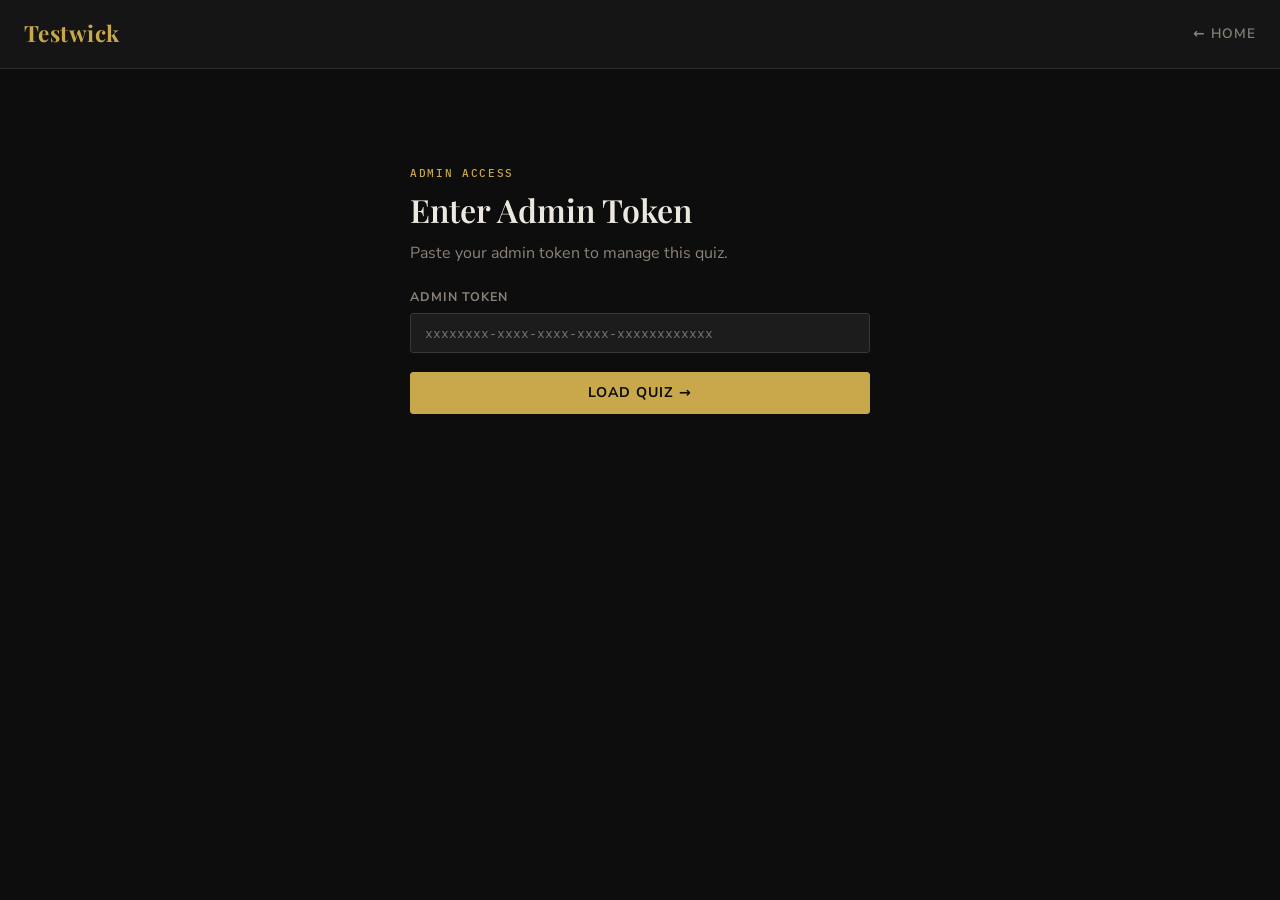
==== Testwick/Testwick/wwwroot/admin.html @ c9cc1759 "commit Fixed website location  Fixed several endpoints  Added and reworked many dto objects" ====
<!DOCTYPE html>
<html lang="en">
<head>
    <meta charset="UTF-8" />
    <meta name="viewport" content="width=device-width, initial-scale=1.0" />
    <title>Testwick – Admin</title>
    <link rel="stylesheet" href="style.css" />
    <style>
        .admin-shell {
            max-width: 860px;
            margin: 0 auto;
            padding: 2rem 1.5rem 4rem;
        }

        /* Top stats bar */
        .stats-bar {
            display: flex;
            gap: 1px;
            background: var(--border);
            border: 1px solid var(--border);
            border-radius: var(--radius-lg);
            overflow: hidden;
            margin-bottom: 2rem;
        }

        .stat-cell {
            flex: 1;
            background: var(--surface);
            padding: 1rem 1.25rem;
            text-align: center;
        }

            .stat-cell:hover {
                background: var(--surface-2);
            }

        .stat-num {
            font-family: var(--font-display);
            font-size: 1.8rem;
            color: var(--gold);
            line-height: 1;
            margin-bottom: 0.3rem;
        }

        .stat-label {
            font-family: var(--font-mono);
            font-size: 0.65rem;
            color: var(--text-dim);
            text-transform: uppercase;
            letter-spacing: 0.1em;
        }

        /* Section panels */
        .admin-section {
            background: var(--surface);
            border: 1px solid var(--border);
            border-radius: var(--radius-lg);
            padding: 1.5rem;
            margin-bottom: 1.25rem;
        }

        .admin-section-title {
            font-family: var(--font-display);
            font-size: 1rem;
            color: var(--text);
            margin-bottom: 1rem;
            display: flex;
            align-items: center;
            gap: 0.6rem;
        }

        /* Token row */
        .token-row {
            margin-bottom: 0.75rem;
        }

            .token-row label {
                font-size: 0.7rem;
                font-weight: 700;
                text-transform: uppercase;
                letter-spacing: 0.08em;
                color: var(--text-muted);
                display: block;
                margin-bottom: 0.3rem;
            }

        /* Edit title */
        .edit-title-row {
            display: flex;
            gap: 0.5rem;
            align-items: flex-start;
        }

            .edit-title-row input {
                flex: 1;
                background: var(--surface-2);
                border: 1px solid var(--border-2);
                border-radius: var(--radius);
                color: var(--text);
                font-family: var(--font-display);
                font-size: 1rem;
                padding: 0.6rem 0.85rem;
                outline: none;
                transition: border-color var(--transition);
            }

                .edit-title-row input:focus {
                    border-color: var(--gold);
                }

        /* Add question row */
        .add-q-row {
            display: flex;
            gap: 0.5rem;
            align-items: flex-end;
        }

            .add-q-row .field {
                margin-bottom: 0;
                flex: 1;
            }

        /* Question list */
        .question-list {
            display: flex;
            flex-direction: column;
            gap: 0.75rem;
        }

        .question-item {
            background: var(--surface-2);
            border: 1px solid var(--border);
            border-radius: var(--radius-lg);
            padding: 1rem 1.25rem;
            display: flex;
            align-items: center;
            gap: 1rem;
            transition: border-color var(--transition);
        }

            .question-item:hover {
                border-color: var(--border-2);
            }

        .remove-btn {
            background: none;
            border: none;
            cursor: pointer;
            color: var(--text-dim);
            font-size: 0.9rem;
            padding: 0 0.2rem;
            transition: color var(--transition);
            line-height: 1;
            vertical-align: central;
        }

            .remove-btn:hover {
                color: var(--red);
            }

        .q-position {
            font-family: var(--font-mono);
            font-size: 0.72rem;
            color: var(--text-dim);
            min-width: 24px;
            text-align: right;
            padding-top: 2px;
        }

        .q-body {
            flex: 1;
            min-width: 0;
        }

            .q-body .q-text {
                font-family: var(--font-display);
                font-size: 0.95rem;
                color: var(--text);
                margin-bottom: 0.4rem;
                line-height: 1.4;
            }

        .q-choices-preview {
            display: flex;
            flex-wrap: wrap;
            gap: 0.35rem;
            margin-top: 0.4rem;
        }

        .q-choice-pill {
            font-size: 0.72rem;
            padding: 0.15rem 0.5rem;
            border-radius: 999px;
            border: 1px solid var(--border-2);
            color: var(--text-dim);
            background: var(--surface-3);
        }

            .q-choice-pill.is-correct {
                border-color: var(--green);
                color: var(--green);
                background: var(--green-bg);
            }

        .q-actions-cell {
            display: flex;
            flex-direction: column;
            gap: 0.4rem;
            align-items: flex-end;
            flex-shrink: 0;
        }

        /* Results table */
        .results-table {
            width: 100%;
            border-collapse: collapse;
            font-size: 0.85rem;
        }

            .results-table th {
                font-family: var(--font-mono);
                font-size: 0.65rem;
                text-transform: uppercase;
                letter-spacing: 0.08em;
                color: var(--text-dim);
                padding: 0.5rem 0.75rem;
                text-align: left;
                border-bottom: 1px solid var(--border);
            }

            .results-table td {
                padding: 0.65rem 0.75rem;
                color: var(--text-muted);
                border-bottom: 1px solid var(--border);
            }

            .results-table tr:last-child td {
                border-bottom: none;
            }

            .results-table tr:hover td {
                background: var(--surface-2);
                color: var(--text);
            }

        .score-cell {
            font-family: var(--font-mono);
            color: var(--gold) !important;
        }

        .name-cell {
            color: var(--text) !important;
            font-weight: 600;
        }

        /* Empty state inline */
        .inline-empty {
            text-align: center;
            padding: 2rem;
            color: var(--text-dim);
            font-size: 0.85rem;
            font-family: var(--font-mono);
        }

        /* Confirm dialog */
        .confirm-overlay {
            position: fixed;
            inset: 0;
            background: rgba(0,0,0,0.7);
            display: flex;
            align-items: center;
            justify-content: center;
            z-index: 100;
            backdrop-filter: blur(3px);
        }

        .confirm-box {
            background: var(--surface);
            border: 1px solid var(--border-2);
            border-radius: var(--radius-lg);
            padding: 2rem;
            max-width: 380px;
            width: 90%;
            text-align: center;
            animation: fadeUp 0.25s ease;
        }

            .confirm-box h3 {
                margin-bottom: 0.5rem;
            }

            .confirm-box p {
                font-size: 0.88rem;
                margin-bottom: 1.5rem;
            }

        .confirm-btns {
            display: flex;
            gap: 0.75rem;
            justify-content: center;
        }
    </style>
</head>
<body>

    <header class="site-header">
        <a href="index.html" class="site-logo">Testwick</a>
        <nav class="nav-links">
            <a href="index.html">← Home</a>
        </nav>
    </header>

    <!-- Confirm Dialog -->
    <div id="confirm-overlay" class="confirm-overlay hidden">
        <div class="confirm-box">
            <h3 id="confirm-title">Are you sure?</h3>
            <p id="confirm-body"></p>
            <div class="confirm-btns">
                <button class="btn btn-ghost" onclick="closeConfirm()">Cancel</button>
                <button class="btn btn-primary" id="confirm-ok-btn">Confirm</button>
            </div>
        </div>
    </div>

    <div class="admin-shell">

        <!-- Loading -->
        <div id="loading" class="loading-center">
            <div class="spinner"></div>
            <span>Loading quiz…</span>
        </div>

        <!-- Token Entry Prompt -->
        <div id="token-prompt" class="hidden" style="max-width:460px;margin:4rem auto;">
            <div class="section-label">Admin Access</div>
            <h2 style="margin-bottom:0.75rem;">Enter Admin Token</h2>
            <p style="margin-bottom:1.25rem;">Paste your admin token to manage this quiz.</p>
            <div class="field">
                <label>Admin Token</label>
                <input type="text" id="token-input-field"
                       placeholder="xxxxxxxx-xxxx-xxxx-xxxx-xxxxxxxxxxxx"
                       style="font-family:var(--font-mono);font-size:0.82rem;" />
            </div>
            <div id="token-error" class="alert alert-error hidden mb-2"></div>
            <button class="btn btn-primary btn-full" onclick="loadByToken()">Load Quiz →</button>
        </div>

        <!-- Error state -->
        <div id="error-state" class="hidden mt-4">
            <div class="alert alert-error"></div>
            <div class="text-center mt-3">
                <a href="index.html" class="btn btn-ghost">← Back to home</a>
            </div>
        </div>

        <!-- Main admin content -->
        <div id="admin-content" class="hidden">

            <!-- Page title -->
            <div class="page-hero" style="padding-top:2.5rem;">
                <div class="eyebrow">Admin Dashboard</div>
                <h1 id="quiz-title-display"></h1>
                <p id="quiz-meta-display"></p>
            </div>

            <!-- Stats -->
            <div class="stats-bar">
                <div class="stat-cell">
                    <div class="stat-num" id="stat-questions">0</div>
                    <div class="stat-label">Questions</div>
                </div>
                <div class="stat-cell">
                    <div class="stat-num" id="stat-results">—</div>
                    <div class="stat-label">Submissions</div>
                </div>
                <div class="stat-cell">
                    <div class="stat-num" id="stat-avg">—</div>
                    <div class="stat-label">Avg Score</div>
                </div>
                <div class="stat-cell">
                    <div class="stat-num" id="stat-id">—</div>
                    <div class="stat-label">Quiz ID</div>
                </div>
            </div>

            <!-- Tokens -->
            <div class="admin-section">
                <div class="admin-section-title">🔑 Tokens & Links</div>
                <div class="token-row">
                    <label>Admin Token (this page)</label>
                    <div class="token-box">
                        <code id="display-admin-token"></code>
                        <button class="token-copy-btn" onclick="copyToken('display-admin-token',this)">copy</button>
                    </div>
                </div>
                <div class="token-row">
                    <label>Contributor Token — share this with contributors</label>
                    <div class="token-box">
                        <code id="display-contrib-token"></code>
                        <button class="token-copy-btn" onclick="copyToken('display-contrib-token',this)">copy</button>
                    </div>
                </div>
                <div class="token-row" style="margin-top:0.75rem;">
                    <label>Public Quiz Link</label>
                    <div class="token-box">
                        <code id="display-quiz-link"></code>
                        <button class="token-copy-btn" onclick="copyToken('display-quiz-link',this)">copy</button>
                    </div>
                </div>
            </div>

            <!-- Edit Title -->
            <div class="admin-section">
                <div class="admin-section-title">✏️ Edit Quiz Title</div>
                <div class="edit-title-row">
                    <input type="text" id="title-input" placeholder="Quiz title…" />
                    <button class="btn btn-outline" onclick="saveTitle()">Save</button>
                </div>
                <div id="title-msg" class="mt-1" style="font-size:0.8rem;color:var(--green);display:none;">✓ Title updated</div>
                <div id="title-err" class="alert alert-error mt-2 hidden"></div>
            </div>

            <!-- Add Existing Question -->
            <div class="admin-section">
                <div class="admin-section-title">➕ Add Existing Question by ID</div>
                <div class="add-q-row">
                    <div class="field">
                        <label>Question ID</label>
                        <input type="number" id="add-q-id" placeholder="e.g. 42" min="1"
                               style="font-family:var(--font-mono);" />
                    </div>
                    <button class="btn btn-outline" onclick="addQuestion()">Add Question</button>
                </div>
                <div id="add-q-msg" class="alert alert-success mt-2 hidden"></div>
                <div id="add-q-err" class="alert alert-error mt-2 hidden"></div>
            </div>

            <!-- Questions List -->
            <div class="admin-section">
                <div class="admin-section-title">📋 Questions <span id="q-count-badge" class="badge badge-muted ml-2" style="margin-left:0.5rem;"></span></div>
                <div id="questions-list" class="question-list">
                    <div class="inline-empty">No questions yet</div>
                </div>
            </div>

            <!-- Results -->
            <div class="admin-section">
                <div class="admin-section-title">📊 Submissions</div>
                <div id="results-area">
                    <div class="loading-center" style="min-height:80px;">
                        <div class="spinner"></div>
                    </div>
                </div>
            </div>

        </div><!-- /admin-content -->

    </div><!-- /admin-shell -->

    <script src="config.js"></script>
    <script>
        let currentAdminToken = null;
        let currentContributorToken = null;
        let currentAdminQuiz = null;
        let currentResults = [];

        // ── Init ──────────────────────────────────────────────────
        async function init() {
            const params = new URLSearchParams(window.location.search);
            const token = params.get('token');

            if (!token || !isGuid(token)) {
                document.getElementById('loading').classList.add('hidden');
                document.getElementById('token-prompt').classList.remove('hidden');
                return;
            }
            await loadQuiz(token);
        }

        async function loadByToken() {
            const tok = document.getElementById('token-input-field').value.trim();
            const err = document.getElementById('token-error');
            if (!isGuid(tok)) {
                err.textContent = 'Please enter a valid GUID token.';
                err.classList.remove('hidden');
                return;
            }
            err.classList.add('hidden');
            document.getElementById('token-prompt').classList.add('hidden');
            document.getElementById('loading').classList.remove('hidden');
            await loadQuiz(tok);
        }

        async function loadQuiz(token) {
            currentAdminToken = token;
            try {
                const res = await fetch(API.quizByAdmin(token));
                if (res.status === 404) throw new Error('Quiz not found. Check your admin token.');
                if (!res.ok) throw new Error(`Server error ${res.status}`);
                currentAdminQuiz = await res.json();
                currentContributorToken = currentAdminQuiz.contributorToken
            } catch (e) {
                showError(e.message);
                return;
            }

            document.getElementById('loading').classList.add('hidden');
            renderAdmin();
            loadResults();
        }

        // ── Render ────────────────────────────────────────────────
        function renderAdmin() {
            const q = currentAdminQuiz;

            document.title = `Testwick – Admin: ${q.title}`;
            document.getElementById('quiz-title-display').textContent = q.title;
            document.getElementById('quiz-meta-display').textContent = `Quiz #${q.id}`;
            document.getElementById('stat-questions').textContent = q.questions.length;
            document.getElementById('stat-id').textContent = q.id;

            document.getElementById('title-input').value = q.title;

            document.getElementById('display-admin-token').textContent = currentAdminToken;
            document.getElementById('display-contrib-token').textContent = currentContributorToken;
            document.getElementById('display-quiz-link').textContent =
                `${location.origin}${location.pathname.replace('admin.html', 'quiz.html')}?id=${q.id}`;

            renderQuestions(q.questions);
            document.getElementById('q-count-badge').textContent = q.questions.length;
            document.getElementById('admin-content').classList.remove('hidden');
        }

        function renderQuestions(questions) {
            const list = document.getElementById('questions-list');
            if (!questions.length) {
                list.innerHTML = '<div class="inline-empty">No questions yet — add one below.</div>';
                return;
            }

            list.innerHTML = '';
            const letters = ['A', 'B', 'C', 'D', 'E', 'F', 'G', 'H'];

            questions.forEach((q, idx) => {
                const pillsHtml = q.choices.map((c, ci) => `
                    <span class="q-choice-pill ${c.id === q.correctChoiceId ? 'is-correct' : ''}">
                        ${letters[ci] || ci + 1}. ${escHtml(c.text)}
                        ${c.id === q.correctChoiceId ? ' ✓' : ''}
                    </span>
                `).join('');

                const item = document.createElement('div');
                item.className = 'question-item';
                item.innerHTML = `
                    <div class="q-position">${idx + 1}</div>
                    <div class="q-body">
                        <div class="q-text">${escHtml(q.text)}</div>
                        <div class="q-choices-preview">${pillsHtml}</div>
                    </div>
                    <div class="q-actions-cell">
                        <span class="badge badge-muted mono">Q-ID:${q.id}</span>
                    </div>

                    ${`<button class="remove-btn" data-idx="${idx}">✕</button>`}
                `;

                list.appendChild(item);
            });
        }

        // ── Results ───────────────────────────────────────────────
        async function loadResults() {
            if (!currentAdminQuiz) return;
            try {
                const res = await fetch(API.resultsByQuiz(currentAdminQuiz.id));
                if (!res.ok) throw new Error();
                currentResults = await res.json();
                renderResults();
            } catch {
                document.getElementById('results-area').innerHTML =
                    '<div class="inline-empty">Could not load submissions.</div>';
            }
        }

        function renderResults() {
            const area = document.getElementById('results-area');
            if (!currentResults.length) {
                area.innerHTML = '<div class="inline-empty">No submissions yet.</div>';
                document.getElementById('stat-results').textContent = '0';
                document.getElementById('stat-avg').textContent = '—';
                return;
            }

            const total = currentResults.length;
            const avgScore = (currentResults.reduce((s, r) => s + r.score, 0) / total).toFixed(1);
            const maxPoss = currentAdminQuiz.questions.length;

            document.getElementById('stat-results').textContent = total;
            document.getElementById('stat-avg').textContent = `${avgScore}/${maxPoss}`;

            const rows = currentResults.map(r => {
                const pct = maxPoss > 0 ? Math.round((r.score / maxPoss) * 100) : 0;
                return `
                    <tr>
                        <td class="name-cell">${escHtml(r.firstName)} ${escHtml(r.lastName)}</td>
                        <td class="score-cell">${r.score}/${maxPoss} <span style="color:var(--text-dim)">(${pct}%)</span></td>
                        <td>${formatDate(r.createdAt)}</td>
                        <td><a href="results.html?id=${r.id}" class="btn btn-ghost btn-sm">View</a></td>
                    </tr>
                `;
            }).join('');

            area.innerHTML = `
              <table class="results-table">
                <thead>
                  <tr>
                    <th>Name</th>
                    <th>Score</th>
                    <th>Submitted</th>
                    <th></th>
                  </tr>
                </thead>
                <tbody>${rows}</tbody>
              </table>
            `;
        }

        // ── Actions ───────────────────────────────────────────────
        async function saveTitle() {
            const title = document.getElementById('title-input').value.trim();
            const err = document.getElementById('title-err');
            const msg = document.getElementById('title-msg');
            err.classList.add('hidden');
            msg.style.display = 'none';

            if (!title) {
                err.textContent = 'Title cannot be empty.';
                err.classList.remove('hidden');
                return;
            }

            try {
                const res = await fetch(API.quizUpdateAdmin(currentAdminToken), {
                    method: 'PUT',
                    headers: { 'Content-Type': 'application/json' },
                    body: JSON.stringify({
                        title,
                        questionIds: currentAdminQuiz.questions.map(q => q.id)
                    })
                });
                if (!res.ok) throw new Error(`Server error ${res.status}`);
                currentAdminQuiz.title = title;
                document.getElementById('quiz-title-display').textContent = title;
                document.title = `Testwick – Admin: ${title}`;
                msg.style.display = 'block';
                setTimeout(() => { msg.style.display = 'none'; }, 2500);
            } catch (e) {
                err.textContent = 'Failed to update title: ' + e.message;
                err.classList.remove('hidden');
            }
        }

        async function addQuestion() {
            const qid = document.getElementById('add-q-id').value.trim();
            const msg = document.getElementById('add-q-msg');
            const err = document.getElementById('add-q-err');
            msg.classList.add('hidden');
            err.classList.add('hidden');

            if (!qid || isNaN(qid)) {
                err.textContent = 'Enter a valid question ID.';
                err.classList.remove('hidden');
                return;
            }

            try {
                const res = await fetch(API.quizAddQuestion(currentAdminToken, qid), {
                    method: 'PUT'
                });
                if (res.status === 404) throw new Error('Question or quiz not found.');
                if (!res.ok) throw new Error(`Server error ${res.status}`);
                currentAdminQuiz = await res.json();
                renderQuestions(currentAdminQuiz.questions);
                document.getElementById('q-count-badge').textContent = currentAdminQuiz.questions.length;
                document.getElementById('stat-questions').textContent = currentAdminQuiz.questions.length;
                document.getElementById('add-q-id').value = '';
                msg.textContent = `Question #${qid} added successfully.`;
                msg.classList.remove('hidden');
                setTimeout(() => msg.classList.add('hidden'), 3000);
            } catch (e) {
                err.textContent = 'Failed to add question: ' + e.message;
                err.classList.remove('hidden');
            }
        }

        async function removeChoice(idx) {
            const msg = document.getElementById('add-q-msg');
            const err = document.getElementById('add-q-err');
            msg.classList.add('hidden');
            err.classList.add('hidden');

            // currentAdminQuiz.questions is bad - fix!!!!

            try {
                console.log("index: " + idx);
                console.log("question object: " + currentAdminQuiz.questions[idx]);
                console.log("id: " + currentAdminQuiz.questions[idx].id);
                const res = await fetch(API.quizRemoveQuestion(currentAdminToken, currentAdminQuiz.questions[idx].id), {
                    method: 'PUT',

                });

                if (res.status === 404) throw new Error('Question or quiz not found.');
                if (!res.ok) throw new Error(`Server error ${res.status}`);
                console.log(currentAdminQuiz);
                currentAdminQuiz = await res.json();
                console.log(currentAdminQuiz);
                renderQuestions(currentAdminQuiz.questions);
                document.getElementById('q-count-badge').textContent = currentAdminQuiz.questions.length;
                document.getElementById('stat-questions').textContent = currentAdminQuiz.questions.length;
                msg.textContent = `Question #${idx} removed successfully.`;
                msg.classList.remove('hidden');
                renderQuestions(currentAdminQuiz.questions);
                setTimeout(() => msg.classList.add('hidden'), 3000);
            } catch (e) {
                err.textContent = 'Failed to remove question: ' + e.message;
                err.classList.remove('hidden');
            }
        }

        document.getElementById('questions-list').addEventListener('click', (e) => {
            if (e.target.classList.contains('remove-btn')) {
                removeChoice(Number(e.target.dataset.idx));
            }
        });

        // ── Confirm Dialog ────────────────────────────────────────
        let confirmCallback = null;
        function openConfirm(title, body, onOk) {
            document.getElementById('confirm-title').textContent = title;
            document.getElementById('confirm-body').textContent = body;
            confirmCallback = onOk;
            document.getElementById('confirm-overlay').classList.remove('hidden');
        }
        function closeConfirm() {
            document.getElementById('confirm-overlay').classList.add('hidden');
            confirmCallback = null;
        }
        document.getElementById('confirm-ok-btn').onclick = () => {
            if (confirmCallback) confirmCallback();
            closeConfirm();
        };

        // ── Helpers ───────────────────────────────────────────────
        function isGuid(s) {
            return /^[0-9a-f]{8}-[0-9a-f]{4}-[0-9a-f]{4}-[0-9a-f]{4}-[0-9a-f]{12}$/i.test(s);
        }

        function showError(msg) {
            document.getElementById('loading').classList.add('hidden');
            const state = document.getElementById('error-state');
            state.classList.remove('hidden');
            state.querySelector('.alert').textContent = msg;
        }

        function copyToken(elementId, btn) {
            const text = document.getElementById(elementId).textContent;
            navigator.clipboard.writeText(text).then(() => {
                const orig = btn.textContent;
                btn.textContent = 'copied!';
                btn.style.color = 'var(--green)';
                setTimeout(() => { btn.textContent = orig; btn.style.color = ''; }, 1800);
            });
        }

        function formatDate(iso) {
            try {
                return new Date(iso).toLocaleString(undefined, {
                    month: 'short', day: 'numeric', year: 'numeric',
                    hour: '2-digit', minute: '2-digit'
                });
            } catch { return iso; }
        }

        function escHtml(str) {
            return String(str)
                .replace(/&/g, '&amp;').replace(/</g, '&lt;').replace(/>/g, '&gt;').replace(/"/g, '&quot;');
        }

        init();
    </script>
</body>
</html>
---- Testwick/Testwick/wwwroot/style.css ----
/* ══════════════════════════════════════════════════════════════
   Testwick – Shared Stylesheet
   Dark Academic aesthetic: charcoal + gold, serif display font
══════════════════════════════════════════════════════════════ */

@import url('https://fonts.googleapis.com/css2?family=Playfair+Display:ital,wght@0,400;0,600;0,700;1,400&family=IBM+Plex+Mono:wght@400;500&family=Nunito+Sans:wght@300;400;600;700&display=swap');

/* ── Design Tokens ─────────────────────────────────────────── */
:root {
  --bg:          #0D0D0D;
  --surface:     #151515;
  --surface-2:   #1C1C1C;
  --surface-3:   #242424;
  --border:      #2C2C2C;
  --border-2:    #383838;

  --gold:        #C8A84B;
  --gold-light:  #E2C870;
  --gold-dim:    #7A6428;

  --text:        #EDE8DF;
  --text-muted:  #8A8278;
  --text-dim:    #555048;

  --green:       #4D9B6F;
  --green-bg:    rgba(77,155,111,0.12);
  --red:         #C25555;
  --red-bg:      rgba(194,85,85,0.12);
  --blue:        #5A8CC9;

  --font-display: 'Playfair Display', Georgia, serif;
  --font-body:    'Nunito Sans', system-ui, sans-serif;
  --font-mono:    'IBM Plex Mono', monospace;

  --radius:      3px;
  --radius-lg:   6px;
  --transition:  200ms ease;
}

/* ── Reset ─────────────────────────────────────────────────── */
*, *::before, *::after { box-sizing: border-box; margin: 0; padding: 0; }
html { font-size: 16px; scroll-behavior: smooth; }
body {
  background: var(--bg);
  color: var(--text);
  font-family: var(--font-body);
  font-weight: 400;
  line-height: 1.6;
  min-height: 100vh;
}
a { color: var(--gold); text-decoration: none; }
a:hover { color: var(--gold-light); }
img { display: block; max-width: 100%; }

/* ── Typography ────────────────────────────────────────────── */
h1, h2, h3, h4 {
  font-family: var(--font-display);
  font-weight: 600;
  line-height: 1.2;
  color: var(--text);
}
h1 { font-size: clamp(2rem, 5vw, 3.2rem); }
h2 { font-size: clamp(1.4rem, 3vw, 2rem); }
h3 { font-size: 1.2rem; }
p { color: var(--text-muted); }

/* ── Layout Shell ──────────────────────────────────────────── */
.page-wrap {
  max-width: 860px;
  margin: 0 auto;
  padding: 2rem 1.5rem 4rem;
}
.page-wrap.wide { max-width: 1080px; }

/* ── Nav / Header ──────────────────────────────────────────── */
.site-header {
  border-bottom: 1px solid var(--border);
  padding: 1rem 1.5rem;
  display: flex;
  align-items: center;
  gap: 1rem;
  background: var(--surface);
}
.site-logo {
  font-family: var(--font-display);
  font-size: 1.4rem;
  font-weight: 700;
  color: var(--gold);
  letter-spacing: 0.02em;
}
.site-logo span { color: var(--text-muted); font-weight: 400; font-size: 0.85rem; margin-left: 0.5rem; }
.nav-links { margin-left: auto; display: flex; gap: 1.5rem; }
.nav-links a { font-size: 0.85rem; color: var(--text-muted); font-weight: 600; text-transform: uppercase; letter-spacing: 0.08em; }
.nav-links a:hover { color: var(--gold); }

/* ── Section Headings ──────────────────────────────────────── */
.section-label {
  font-family: var(--font-mono);
  font-size: 0.7rem;
  font-weight: 500;
  color: var(--gold);
  text-transform: uppercase;
  letter-spacing: 0.15em;
  margin-bottom: 0.5rem;
}
.section-divider {
  border: none;
  border-top: 1px solid var(--border);
  margin: 2.5rem 0;
}

/* ── Cards ─────────────────────────────────────────────────── */
.card {
  background: var(--surface);
  border: 1px solid var(--border);
  border-radius: var(--radius-lg);
  padding: 1.75rem;
}
.card + .card { margin-top: 1rem; }
.card-title {
  font-family: var(--font-display);
  font-size: 1.1rem;
  color: var(--text);
  margin-bottom: 0.35rem;
}
.card-meta {
  font-family: var(--font-mono);
  font-size: 0.72rem;
  color: var(--text-dim);
  margin-bottom: 1rem;
}

/* ── Grid ──────────────────────────────────────────────────── */
.grid-2 { display: grid; grid-template-columns: 1fr 1fr; gap: 1rem; }
@media (max-width: 620px) { .grid-2 { grid-template-columns: 1fr; } }
.grid-3 { display: grid; grid-template-columns: repeat(3, 1fr); gap: 1rem; }
@media (max-width: 720px) { .grid-3 { grid-template-columns: 1fr; } }

/* ── Forms ─────────────────────────────────────────────────── */
.field { margin-bottom: 1.2rem; }
.field label {
  display: block;
  font-size: 0.78rem;
  font-weight: 700;
  text-transform: uppercase;
  letter-spacing: 0.08em;
  color: var(--text-muted);
  margin-bottom: 0.4rem;
}
.field input[type="text"],
.field input[type="number"],
.field textarea,
.field select {
  width: 100%;
  background: var(--surface-2);
  border: 1px solid var(--border-2);
  border-radius: var(--radius);
  color: var(--text);
  font-family: var(--font-body);
  font-size: 0.95rem;
  padding: 0.65rem 0.9rem;
  outline: none;
  transition: border-color var(--transition);
  appearance: none;
}
.field input:focus,
.field textarea:focus,
.field select:focus { border-color: var(--gold); }
.field textarea { resize: vertical; min-height: 90px; }
.field-hint {
  font-size: 0.75rem;
  color: var(--text-dim);
  margin-top: 0.3rem;
}

/* ── Buttons ───────────────────────────────────────────────── */
.btn {
  display: inline-flex;
  align-items: center;
  gap: 0.5rem;
  font-family: var(--font-body);
  font-size: 0.88rem;
  font-weight: 700;
  text-transform: uppercase;
  letter-spacing: 0.07em;
  padding: 0.65rem 1.4rem;
  border-radius: var(--radius);
  border: 1px solid transparent;
  cursor: pointer;
  transition: all var(--transition);
  white-space: nowrap;
}
.btn-primary {
  background: var(--gold);
  color: #0D0D0D;
  border-color: var(--gold);
}
.btn-primary:hover { background: var(--gold-light); border-color: var(--gold-light); color: #0D0D0D; }
.btn-outline {
  background: transparent;
  color: var(--gold);
  border-color: var(--gold-dim);
}
.btn-outline:hover { border-color: var(--gold); background: rgba(200,168,75,0.08); }
.btn-ghost {
  background: transparent;
  color: var(--text-muted);
  border-color: var(--border-2);
}
.btn-ghost:hover { color: var(--text); border-color: var(--border-2); background: var(--surface-2); }
.btn-danger {
  background: transparent;
  color: var(--red);
  border-color: rgba(194,85,85,0.3);
}
.btn-danger:hover { background: var(--red-bg); }
.btn:disabled { opacity: 0.45; cursor: not-allowed; }
.btn-sm { font-size: 0.78rem; padding: 0.4rem 0.9rem; }
.btn-full { width: 100%; justify-content: center; }

/* ── Badges & Tags ─────────────────────────────────────────── */
.badge {
  display: inline-block;
  font-family: var(--font-mono);
  font-size: 0.68rem;
  font-weight: 500;
  padding: 0.2rem 0.5rem;
  border-radius: 2px;
  text-transform: uppercase;
  letter-spacing: 0.06em;
}
.badge-gold { background: rgba(200,168,75,0.15); color: var(--gold); border: 1px solid var(--gold-dim); }
.badge-green { background: var(--green-bg); color: var(--green); border: 1px solid rgba(77,155,111,0.3); }
.badge-red { background: var(--red-bg); color: var(--red); border: 1px solid rgba(194,85,85,0.3); }
.badge-muted { background: var(--surface-3); color: var(--text-dim); border: 1px solid var(--border); }

/* ── Token Display ─────────────────────────────────────────── */
.token-box {
  background: var(--surface-2);
  border: 1px solid var(--border);
  border-radius: var(--radius);
  padding: 0.6rem 0.9rem;
  display: flex;
  align-items: center;
  gap: 0.75rem;
}
.token-box code {
  font-family: var(--font-mono);
  font-size: 0.78rem;
  color: var(--gold-light);
  flex: 1;
  word-break: break-all;
}
.token-copy-btn {
  font-size: 0.7rem;
  font-family: var(--font-mono);
  color: var(--text-dim);
  background: none;
  border: none;
  cursor: pointer;
  transition: color var(--transition);
}
.token-copy-btn:hover { color: var(--gold); }

/* ── Progress Bar ──────────────────────────────────────────── */
.progress-bar-wrap {
  height: 3px;
  background: var(--surface-3);
  border-radius: 999px;
  overflow: hidden;
  margin-bottom: 2rem;
}
.progress-bar-fill {
  height: 100%;
  background: var(--gold);
  border-radius: 999px;
  transition: width 400ms cubic-bezier(.4,0,.2,1);
}

/* ── Quiz Question Card ────────────────────────────────────── */
.question-num {
  font-family: var(--font-mono);
  font-size: 0.72rem;
  color: var(--text-dim);
  margin-bottom: 0.75rem;
  text-transform: uppercase;
  letter-spacing: 0.1em;
}
.question-text {
  font-family: var(--font-display);
  font-size: clamp(1.1rem, 2.5vw, 1.4rem);
  color: var(--text);
  margin-bottom: 1.5rem;
  line-height: 1.4;
}
.choice-list { display: flex; flex-direction: column; gap: 0.65rem; }
.choice-btn {
  width: 100%;
  text-align: left;
  background: var(--surface-2);
  border: 1px solid var(--border-2);
  border-radius: var(--radius-lg);
  padding: 0.9rem 1.1rem;
  color: var(--text-muted);
  font-family: var(--font-body);
  font-size: 0.95rem;
  cursor: pointer;
  transition: all var(--transition);
  display: flex;
  align-items: center;
  gap: 0.85rem;
}
.choice-btn:hover:not(.selected):not(.disabled) {
  border-color: var(--gold-dim);
  color: var(--text);
  background: var(--surface-3);
}
.choice-btn.selected {
  border-color: var(--gold);
  background: rgba(200,168,75,0.1);
  color: var(--text);
}
.choice-btn.correct {
  border-color: var(--green);
  background: var(--green-bg);
  color: var(--green);
}
.choice-btn.wrong {
  border-color: var(--red);
  background: var(--red-bg);
  color: var(--red);
  text-decoration: line-through;
  opacity: 0.8;
}
.choice-btn.disabled { cursor: default; }
.choice-letter {
  font-family: var(--font-mono);
  font-size: 0.72rem;
  font-weight: 500;
  width: 22px;
  height: 22px;
  border-radius: 50%;
  border: 1px solid currentColor;
  display: flex;
  align-items: center;
  justify-content: center;
  flex-shrink: 0;
  opacity: 0.7;
  text-transform: uppercase;
}

/* ── Score Display ─────────────────────────────────────────── */
.score-circle {
  width: 130px;
  height: 130px;
  border-radius: 50%;
  border: 3px solid var(--gold);
  display: flex;
  flex-direction: column;
  align-items: center;
  justify-content: center;
  margin: 0 auto 2rem;
  background: rgba(200,168,75,0.06);
}
.score-number {
  font-family: var(--font-display);
  font-size: 2.4rem;
  font-weight: 700;
  color: var(--gold);
  line-height: 1;
}
.score-denom {
  font-family: var(--font-mono);
  font-size: 0.72rem;
  color: var(--text-dim);
  margin-top: 0.2rem;
}

/* ── Alert / Toast ─────────────────────────────────────────── */
.alert {
  padding: 0.75rem 1rem;
  border-radius: var(--radius);
  font-size: 0.88rem;
  margin-bottom: 1rem;
}
.alert-error { background: var(--red-bg); color: var(--red); border: 1px solid rgba(194,85,85,0.3); }
.alert-success { background: var(--green-bg); color: var(--green); border: 1px solid rgba(77,155,111,0.3); }
.alert-info { background: rgba(90,140,201,0.1); color: var(--blue); border: 1px solid rgba(90,140,201,0.3); }

/* ── Spinner ───────────────────────────────────────────────── */
.spinner {
  display: inline-block;
  width: 20px; height: 20px;
  border: 2px solid var(--border-2);
  border-top-color: var(--gold);
  border-radius: 50%;
  animation: spin 0.7s linear infinite;
}
@keyframes spin { to { transform: rotate(360deg); } }

.loading-center {
  display: flex;
  flex-direction: column;
  align-items: center;
  justify-content: center;
  gap: 1rem;
  min-height: 200px;
  color: var(--text-dim);
  font-size: 0.85rem;
  font-family: var(--font-mono);
}

/* ── Utility ───────────────────────────────────────────────── */
.mt-1 { margin-top: 0.5rem; }
.mt-2 { margin-top: 1rem; }
.mt-3 { margin-top: 1.5rem; }
.mt-4 { margin-top: 2rem; }
.mb-1 { margin-bottom: 0.5rem; }
.mb-2 { margin-bottom: 1rem; }
.mb-3 { margin-bottom: 1.5rem; }
.text-center { text-align: center; }
.text-right  { text-align: right; }
.flex { display: flex; }
.flex-between { display: flex; justify-content: space-between; align-items: center; }
.flex-end { display: flex; justify-content: flex-end; }
.gap-1 { gap: 0.5rem; }
.gap-2 { gap: 1rem; }
.hidden { display: none !important; }
.mono { font-family: var(--font-mono); font-size: 0.85em; }

/* ── Animations ────────────────────────────────────────────── */
@keyframes fadeUp {
  from { opacity: 0; transform: translateY(14px); }
  to   { opacity: 1; transform: translateY(0); }
}
.fade-up { animation: fadeUp 0.35s ease both; }

@keyframes fadeIn {
  from { opacity: 0; }
  to   { opacity: 1; }
}
.fade-in { animation: fadeIn 0.3s ease both; }

/* ── Ornamental Header ─────────────────────────────────────── */
.page-hero {
  padding: 3.5rem 0 2.5rem;
  border-bottom: 1px solid var(--border);
  margin-bottom: 2.5rem;
}
.page-hero .eyebrow {
  font-family: var(--font-mono);
  font-size: 0.7rem;
  color: var(--gold);
  text-transform: uppercase;
  letter-spacing: 0.18em;
  margin-bottom: 0.75rem;
}
.page-hero h1 { margin-bottom: 0.5rem; }
.page-hero p  { font-size: 1rem; max-width: 540px; }

/* ── Ornamental Rule ───────────────────────────────────────── */
.ornament {
  text-align: center;
  color: var(--gold-dim);
  font-family: var(--font-display);
  font-size: 1.2rem;
  letter-spacing: 0.5em;
  margin: 2rem 0;
}

/* ── Topics Checkbox Grid ──────────────────────────────────── */
.topic-grid {
  display: flex;
  flex-wrap: wrap;
  gap: 0.5rem;
  margin-top: 0.4rem;
}
.topic-chip {
  display: inline-flex;
  align-items: center;
  gap: 0.4rem;
  font-size: 0.8rem;
  padding: 0.3rem 0.75rem;
  border-radius: 999px;
  border: 1px solid var(--border-2);
  background: var(--surface-2);
  color: var(--text-muted);
  cursor: pointer;
  transition: all var(--transition);
  user-select: none;
}
.topic-chip:hover { border-color: var(--gold-dim); color: var(--text); }
.topic-chip.selected { border-color: var(--gold); background: rgba(200,168,75,0.12); color: var(--gold); }
.topic-chip input { display: none; }

/* ── Choice Builder ────────────────────────────────────────── */
.choice-builder { display: flex; flex-direction: column; gap: 0.5rem; }
.choice-row {
  display: flex;
  align-items: center;
  gap: 0.5rem;
}
.choice-row input[type="radio"] { accent-color: var(--gold); cursor: pointer; flex-shrink: 0; }
.choice-row input[type="text"] {
  flex: 1;
  background: var(--surface-2);
  border: 1px solid var(--border-2);
  border-radius: var(--radius);
  color: var(--text);
  font-family: var(--font-body);
  font-size: 0.9rem;
  padding: 0.5rem 0.75rem;
  outline: none;
  transition: border-color var(--transition);
}
.choice-row input[type="text"]:focus { border-color: var(--gold); }
.choice-row .remove-choice {
  background: none;
  border: none;
  color: var(--text-dim);
  cursor: pointer;
  font-size: 1rem;
  line-height: 1;
  padding: 0.25rem;
  transition: color var(--transition);
}
.choice-row .remove-choice:hover { color: var(--red); }

/* ── Question Review Item ──────────────────────────────────── */
.review-item {
  background: var(--surface);
  border: 1px solid var(--border);
  border-radius: var(--radius-lg);
  padding: 1.25rem 1.5rem;
  margin-bottom: 0.75rem;
}
.review-item .q-num {
  font-family: var(--font-mono);
  font-size: 0.68rem;
  color: var(--text-dim);
  text-transform: uppercase;
  letter-spacing: 0.1em;
  margin-bottom: 0.4rem;
}
.review-item .q-text {
  font-family: var(--font-display);
  font-size: 1rem;
  color: var(--text);
  margin-bottom: 0.75rem;
}
.review-item .q-actions {
  display: flex;
  gap: 0.5rem;
  margin-top: 0.75rem;
}

/* ── Scrollbar ─────────────────────────────────────────────── */
::-webkit-scrollbar { width: 6px; }
::-webkit-scrollbar-track { background: var(--bg); }
::-webkit-scrollbar-thumb { background: var(--border-2); border-radius: 3px; }
::-webkit-scrollbar-thumb:hover { background: var(--text-dim); }
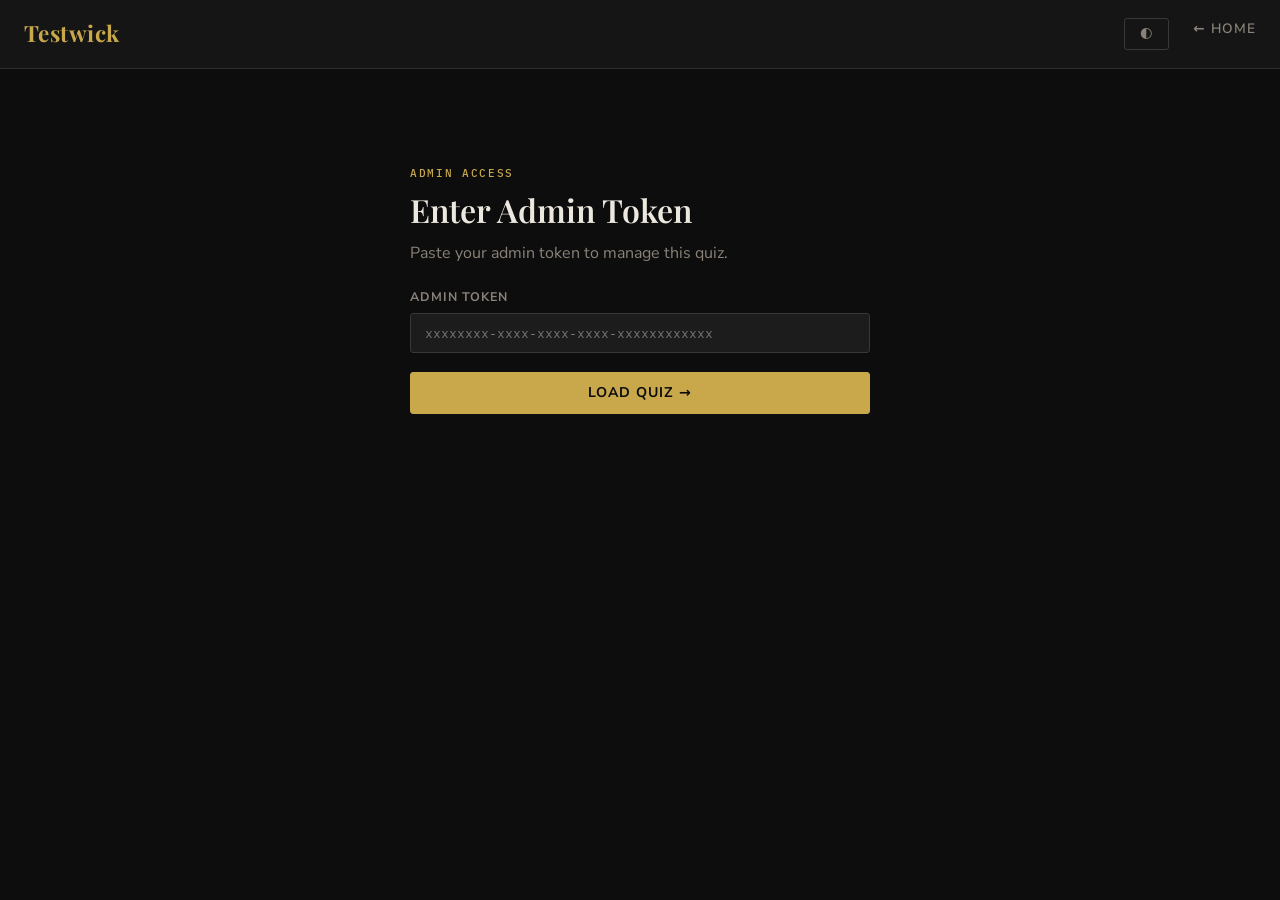
==== commit 2949b618: "Lightmode" ====
--- a/Testwick/Testwick/wwwroot/admin.html
+++ b/Testwick/Testwick/wwwroot/admin.html
@@ -306,6 +306,7 @@
     <header class="site-header">
         <a href="index.html" class="site-logo">Testwick</a>
         <nav class="nav-links">
+            <button class="btn btn-ghost btn-sm" onclick="toggleTheme()">🌓</button>
             <a href="index.html">← Home</a>
         </nav>
     </header>
@@ -554,7 +555,7 @@
                 item.innerHTML = `
                     <div class="q-position">${idx + 1}</div>
                     <div class="q-body">
-                        <div class="q-text">${escHtml(q.text)}</div>
+                        <div class="q-text" >${escHtml(q.text)}</div>
                         <div class="q-choices-preview">${pillsHtml}</div>
                     </div>
                     <div class="q-actions-cell">
@@ -678,7 +679,11 @@
                     method: 'PUT'
                 });
                 if (res.status === 404) throw new Error('Question or quiz not found.');
-                if (!res.ok) throw new Error(`Server error ${res.status}`);
+                if (!res.ok) {
+                    const data = await res.json();
+                    throw new Error(data.message);
+                }
+                   /* throw new Error(`Server error ${res.status} and \n${await res.text()}`);*/
                 currentAdminQuiz = await res.json();
                 renderQuestions(currentAdminQuiz.questions);
                 document.getElementById('q-count-badge').textContent = currentAdminQuiz.questions.length;
@@ -688,7 +693,8 @@
                 msg.classList.remove('hidden');
                 setTimeout(() => msg.classList.add('hidden'), 3000);
             } catch (e) {
-                err.textContent = 'Failed to add question: ' + e.message;
+                console.error("FULL ERROR:", e);
+                err.textContent = 'Failed to remove question: ' + e.message;
                 err.classList.remove('hidden');
             }
         }
@@ -712,9 +718,7 @@
 
                 if (res.status === 404) throw new Error('Question or quiz not found.');
                 if (!res.ok) throw new Error(`Server error ${res.status}`);
-                console.log(currentAdminQuiz);
                 currentAdminQuiz = await res.json();
-                console.log(currentAdminQuiz);
                 renderQuestions(currentAdminQuiz.questions);
                 document.getElementById('q-count-badge').textContent = currentAdminQuiz.questions.length;
                 document.getElementById('stat-questions').textContent = currentAdminQuiz.questions.length;
@@ -784,7 +788,7 @@
 
         function escHtml(str) {
             return String(str)
-                .replace(/&/g, '&amp;').replace(/</g, '&lt;').replace(/>/g, '&gt;').replace(/"/g, '&quot;');
+                .replace(/&/g, '&amp;').replace(/</g, '&lt;').replace(/>/g, '&gt;').replace(/"/g, '&quot;').replace(/\n/g, '<br>');
         }
 
         init();
--- a/Testwick/Testwick/wwwroot/style.css
+++ b/Testwick/Testwick/wwwroot/style.css
@@ -35,6 +35,33 @@
   --radius:      3px;
   --radius-lg:   6px;
   --transition:  200ms ease;
+}
+/* ── Light Mode Override ───────────────────────────────────── */
+[data-theme="light"] {
+    --bg: #F7F6F2;
+    --surface: #FFFFFF;
+    --surface-2: #F1EFEA;
+    --surface-3: #E7E4DD;
+    --border: #D6D2C8;
+    --border-2: #C8C3B7;
+    /* KEEP GOLD (your branding stays intact) */
+    --gold: #B8963F;
+    --gold-light: #E2C870;
+    --gold-dim: #7A6428;
+    /* Flip text to dark */
+    --text: #1A1A1A;
+    --text-muted: #5F5A52;
+    --text-dim: #8A857C;
+    /* Keep semantic colors */
+    --green: #3E8E63;
+    --green-bg: rgba(62,142,99,0.12);
+    --red: #B54848;
+    --red-bg: rgba(181,72,72,0.12);
+}
+
+/* ── Ease ─-────────────────────────────────────────────────── */
+* {
+    transition: background-color 1s ease, color 1s ease, border-color 1s ease;
 }
 
 /* ── Reset ─────────────────────────────────────────────────── */
